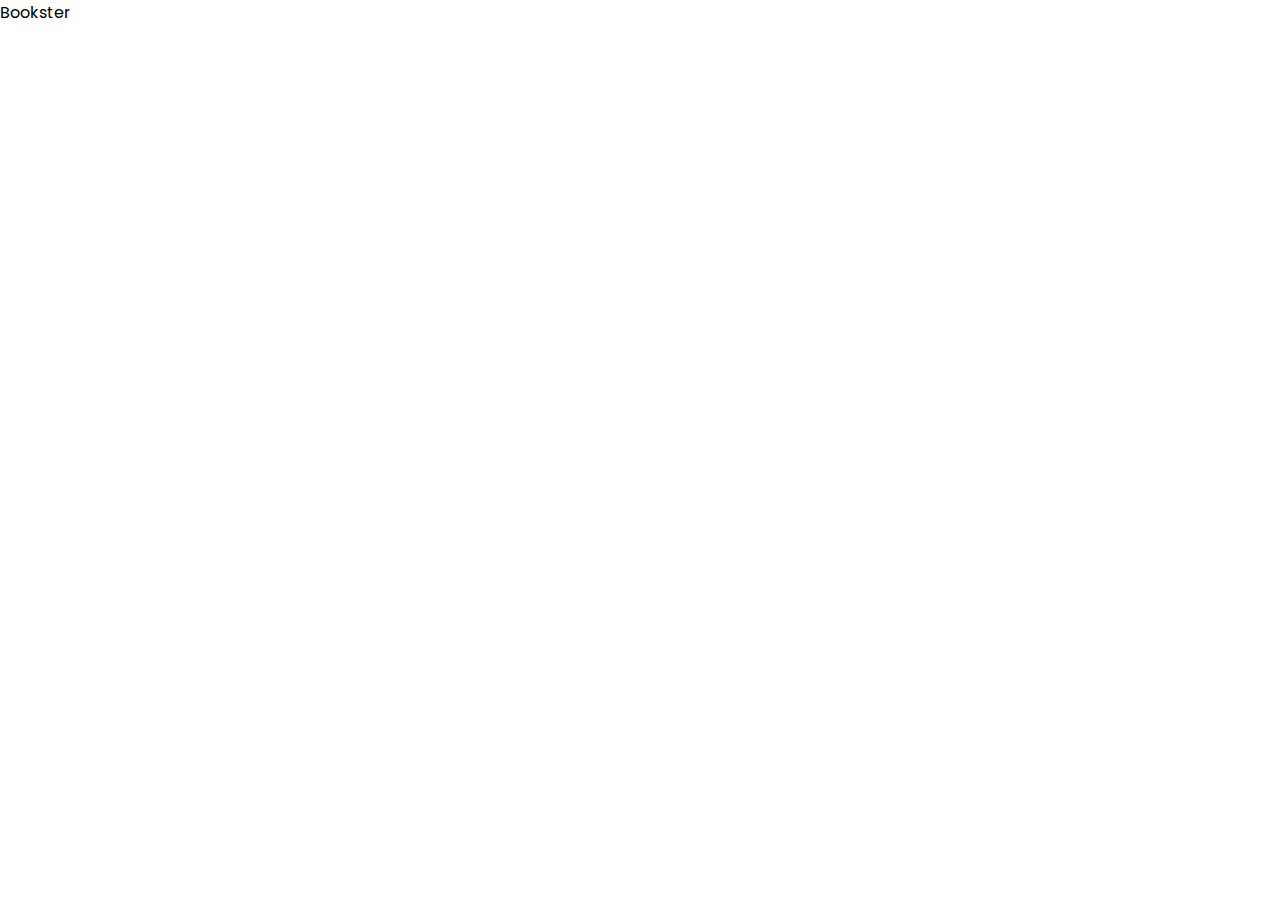
==== index.html @ d0d8ac20 "Initial setup" ====
<!DOCTYPE html>
<html lang="en">
  <head>
    <meta charset="UTF-8" />
    <meta name="viewport" content="width=device-width, initial-scale=1.0" />
    <link rel="icon" type="image/x-icon" href="./assets/favicon.png" />
    <title>Bookster - Home</title>

    <!-- Google fonts -->
    <link rel="preconnect" href="https://fonts.googleapis.com" />
    <link rel="preconnect" href="https://fonts.gstatic.com" crossorigin />
    <link href="https://fonts.googleapis.com/css2?family=Poppins:wght@100;200;300;400;500;600;700;800;900&display=swap" rel="stylesheet" />

    <!-- Stylesheets -->
    <link rel="stylesheet" href="styles/reset.css" />
  </head>
  <body>
    <h1>Bookster</h1>
  </body>
</html>
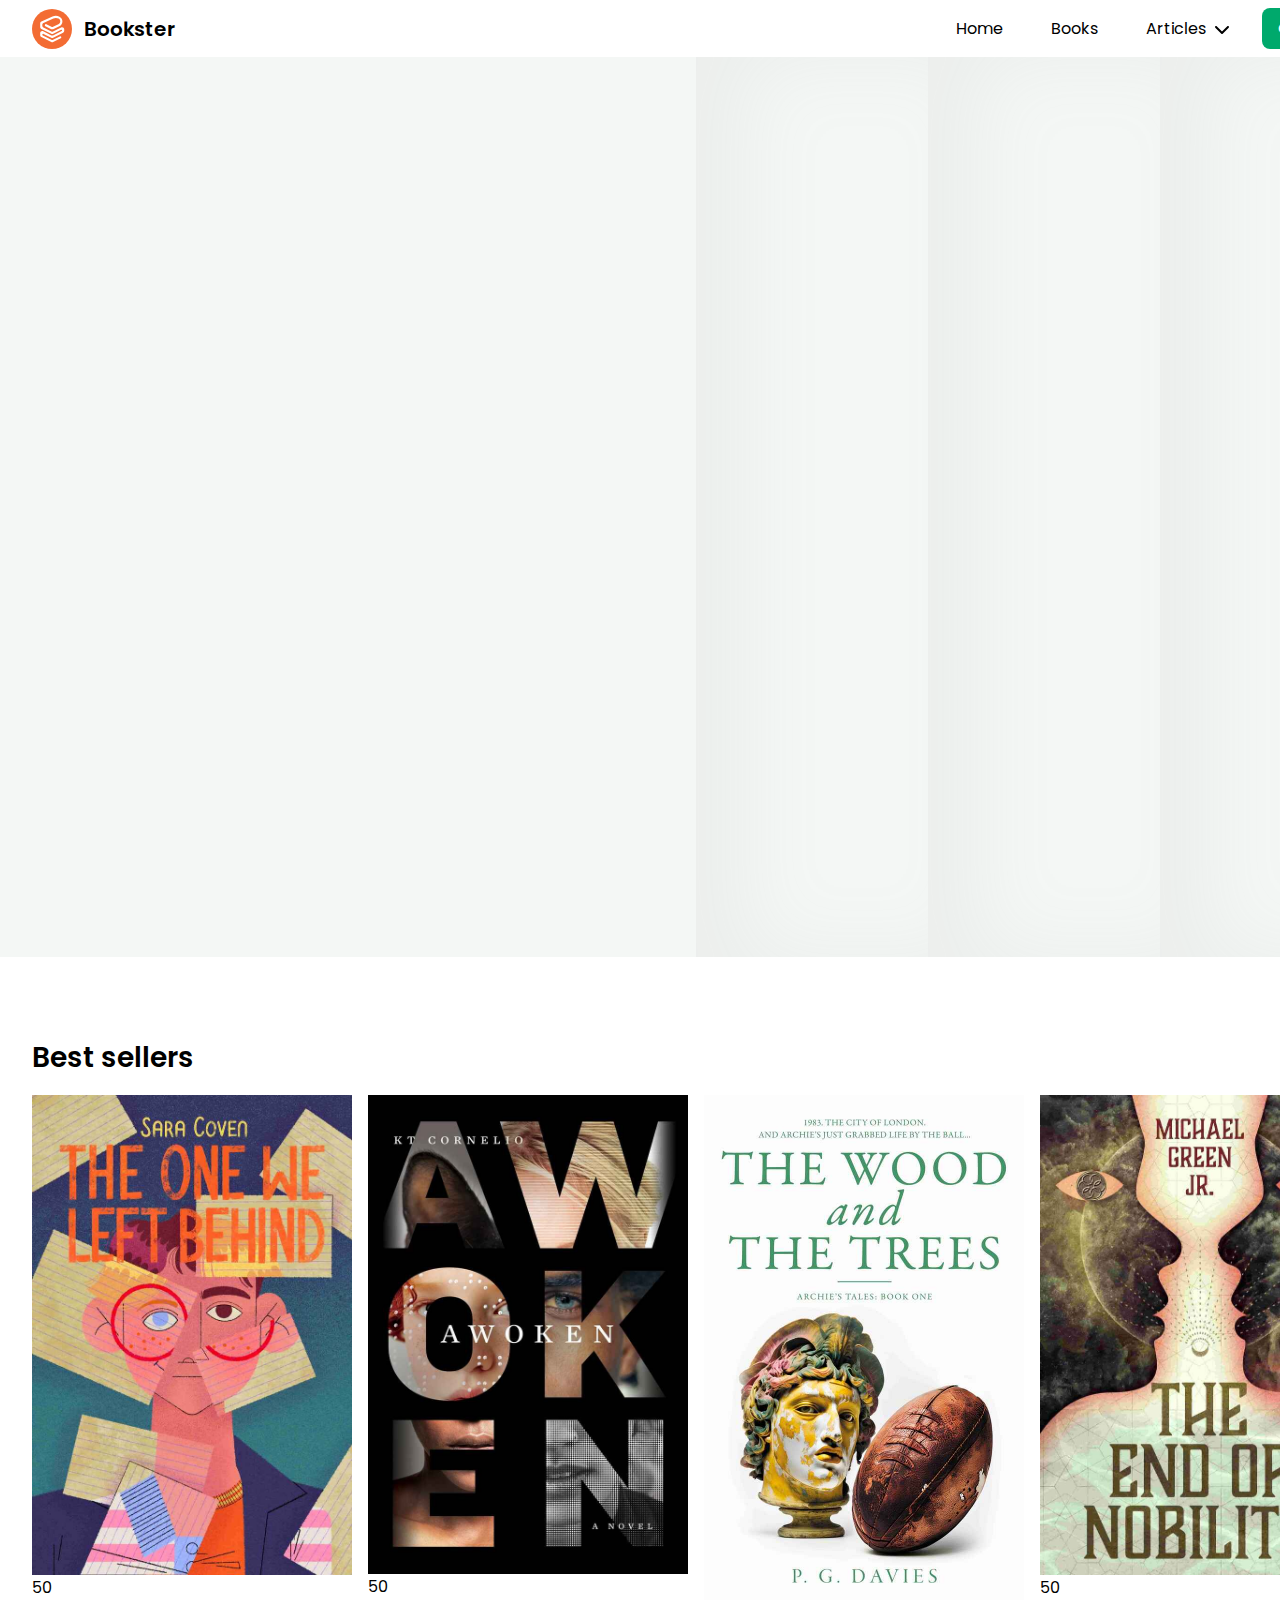
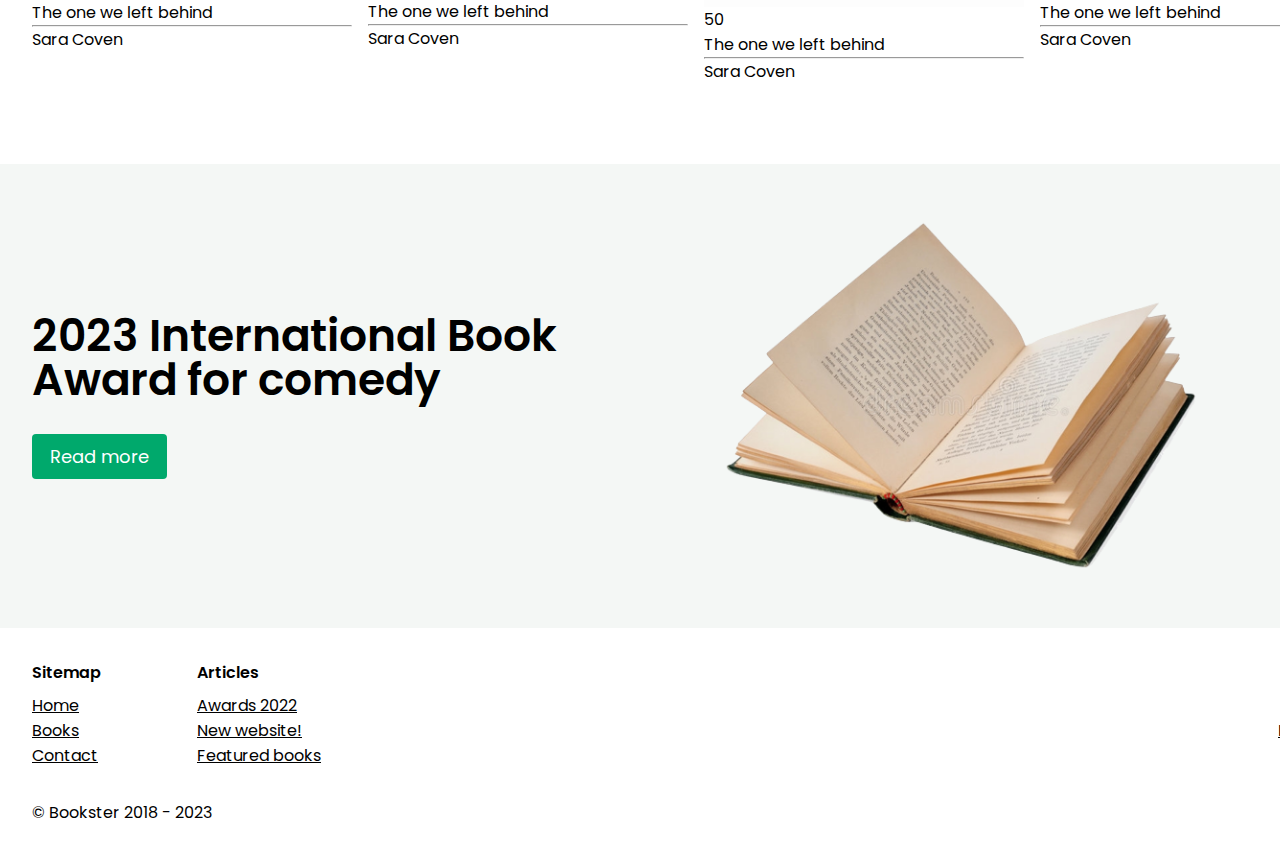
==== commit 782bce61: "Feat: startpagina toegevoegd" ====
--- a/index.html
+++ b/index.html
@@ -13,8 +13,186 @@
 
     <!-- Stylesheets -->
     <link rel="stylesheet" href="styles/reset.css" />
+    <link rel="stylesheet" href="styles/pages/home.css" />
+    <link rel="stylesheet" href="styles/components/header.css" />
+    <link rel="stylesheet" href="styles/components/footer.css" />
+    <link rel="stylesheet" href="styles/components/book-card.css" />
   </head>
   <body>
-    <h1>Bookster</h1>
+    <header>
+      <a href="/index.html" class="logo">
+        <svg width="40" height="40" viewBox="0 0 108 108" fill="none" xmlns="http://www.w3.org/2000/svg">
+          <circle cx="54" cy="54" r="54" fill="#F36C33" />
+          <path
+            fill-rule="evenodd"
+            clip-rule="evenodd"
+            d="M71.6135 25.9022C67.2386 23.7212 62.1159 23.6187 57.6573 25.6228L30.8215 37.6857C29.0263 38.4927 27.8715 40.2778 27.8715 42.2461V45.4274C27.8715 47.3234 28.9438 49.0563 30.6406 49.9022L52.3336 60.717C53.7384 61.4173 55.3905 61.4173 56.7953 60.717L78.6783 49.8074C82.5215 47.8915 87.0381 50.6865 87.0381 54.9808V59.0562C87.0381 61.2482 85.7983 63.2516 83.8366 64.2296L57.1436 77.5371C55.5195 78.3468 53.6094 78.3468 51.9853 77.5371L31.1905 67.1701C29.6647 66.4094 27.8715 67.5191 27.8715 69.224C27.8715 70.0943 28.3637 70.8897 29.1425 71.278L52.3604 82.853C53.7556 83.5485 55.3954 83.5535 56.7948 82.8665L75.0159 73.9206C76.4488 73.2171 78.1807 73.8084 78.8842 75.2413C79.5877 76.6742 78.9964 78.4061 77.5635 79.1096L57.1219 89.1457C55.504 89.94 53.6082 89.9342 51.9951 89.1301L25.2923 75.8177C23.3306 74.8397 22.0908 72.8363 22.0908 70.6443V65.5154C22.0908 61.2212 26.6074 58.4261 30.4506 60.342L52.3336 71.2516C53.7384 71.9519 55.3905 71.9519 56.7953 71.2516L80.2475 59.5597C80.8663 59.2512 81.2575 58.6192 81.2575 57.9277C81.2575 56.573 79.8326 55.6912 78.6202 56.2956L57.1436 67.0025C55.5195 67.8122 53.6094 67.8122 51.9853 67.0025L25.2923 53.695C23.3306 52.717 22.0908 50.7136 22.0908 48.5216V39.0117C22.0908 36.7361 23.4259 34.6722 25.5015 33.7393L55.2873 20.3504C61.3271 17.6355 68.2664 17.7744 74.1926 20.7289C85.0035 26.1185 84.7781 41.6208 73.8151 46.6939L57.0511 54.4513C55.4436 55.1952 53.5838 55.161 52.0047 54.3585L36.1522 46.3029C34.7291 45.5797 34.1617 43.8399 34.8849 42.4168C35.608 40.9937 37.3479 40.4263 38.771 41.1495L52.4605 48.106C53.8263 48.8 55.435 48.8296 56.8254 48.1862L71.3874 41.4477C77.9511 38.4104 78.086 29.1291 71.6135 25.9022Z"
+            fill="white"
+          />
+        </svg>
+        Bookster
+      </a>
+
+      <input class="side-menu" type="checkbox" id="side-menu" />
+      <label class="hamburger-trigger" for="side-menu">
+        <span class="hamburger-icon"></span>
+      </label>
+
+      <nav>
+        <ul class="menu">
+          <li><a href="./index.html">Home</a></li>
+          <li><a href="./books.html">Books</a></li>
+          <li class="subnav">
+            <p class="subnavbtn">
+              Articles
+              <svg xmlns="http://www.w3.org/2000/svg" height="1em" viewBox="0 0 512 512">
+                <path d="M233.4 406.6c12.5 12.5 32.8 12.5 45.3 0l192-192c12.5-12.5 12.5-32.8 0-45.3s-32.8-12.5-45.3 0L256 338.7 86.6 169.4c-12.5-12.5-32.8-12.5-45.3 0s-12.5 32.8 0 45.3l192 192z" />
+              </svg>
+            </p>
+            <ul class="subnav-content">
+              <li><a href="#">Awards 2022</a></li>
+              <li><a href="#">New website!</a></li>
+              <li class="subnav">
+                <p class="subnavbtn">
+                  Featured books
+                  <svg xmlns="http://www.w3.org/2000/svg" height="1em" viewBox="0 0 512 512">
+                    <path
+                      d="M233.4 406.6c12.5 12.5 32.8 12.5 45.3 0l192-192c12.5-12.5 12.5-32.8 0-45.3s-32.8-12.5-45.3 0L256 338.7 86.6 169.4c-12.5-12.5-32.8-12.5-45.3 0s-12.5 32.8 0 45.3l192 192z"
+                    />
+                  </svg>
+                </p>
+                <div class="subnav-content">
+                  <a href="#">Book 1</a>
+                  <a href="#">Book 2</a>
+                  <a href="#">Book 3</a>
+                </div>
+              </li>
+            </ul>
+          </li>
+          <li><a class="contact--link" href="./contact.html">Contact</a></li>
+        </ul>
+      </nav>
+    </header>
+
+    <main>
+      <section class="hero">
+        <div class="hero--content">
+          <div>
+            <h1 class="headline">Shop the World of Words</h1>
+            <p class="subheadline">Explore a Vast Collection of Books for Every Taste and Interest, Right at Your Fingertips</p>
+            <a class="cta" href="./books.html">Shop now</a>
+          </div>
+          <div class="hero--book--container">
+            <img class="book1" src="./assets/book1.jpg" alt="" />
+            <img class="book2" src="./assets/book2.jpg" alt="" />
+            <img class="book3" src="./assets/book3.jpg" alt="" />
+          </div>
+        </div>
+        <div class="background">
+          <div></div>
+          <div></div>
+          <div></div>
+        </div>
+      </section>
+
+      <section class="best-sellers--section">
+        <h2>Best sellers</h2>
+        <div class="book--container">
+          <article class="book--card">
+            <div class="book--card__img">
+              <img src="./assets/book1.jpg" alt="" />
+              <p class="book--discount">50</p>
+            </div>
+            <div class="book--card__info">
+              <h3 class="book--title">The one we left behind</h3>
+              <hr />
+              <p class="book--author">Sara Coven</p>
+            </div>
+          </article>
+          <article class="book--card">
+            <div class="book--card__img">
+              <img src="./assets/book2.jpg" alt="" />
+              <p class="book--discount">50</p>
+            </div>
+            <div class="book--card__info">
+              <h3 class="book--title">The one we left behind</h3>
+              <hr />
+              <p class="book--author">Sara Coven</p>
+            </div>
+          </article>
+          <article class="book--card">
+            <div class="book--card__img">
+              <img src="./assets/book3.jpg" alt="" />
+              <p class="book--discount">50</p>
+            </div>
+            <div class="book--card__info">
+              <h3 class="book--title">The one we left behind</h3>
+              <hr />
+              <p class="book--author">Sara Coven</p>
+            </div>
+          </article>
+          <article class="book--card">
+            <div class="book--card__img">
+              <img src="./assets/book4.jpg" alt="" />
+              <p class="book--discount">50</p>
+            </div>
+            <div class="book--card__info">
+              <h3 class="book--title">The one we left behind</h3>
+              <hr />
+              <p class="book--author">Sara Coven</p>
+            </div>
+          </article>
+        </div>
+      </section>
+
+      <section class="award--section">
+        <div class="award--container">
+          <div>
+            <h2>2023 International Book Award for comedy</h2>
+            <a href="#">Read more</a>
+          </div>
+          <div>
+            <img src="./assets/award.png" alt="" />
+          </div>
+        </div>
+      </section>
+    </main>
+
+    <footer>
+      <div class="footer-link--container">
+        <div>
+          <h2>Sitemap</h2>
+          <ul>
+            <li>
+              <a href="./index.html">Home</a>
+              <a href="./books.html">Books</a>
+              <a href="./contact.html">Contact</a>
+            </li>
+          </ul>
+        </div>
+        <div>
+          <h2>Articles</h2>
+          <ul>
+            <li>
+              <a href="#">Awards 2022</a>
+              <a href="#">New website!</a>
+              <a href="#">Featured books</a>
+            </li>
+          </ul>
+        </div>
+        <div class="footer-socials--container">
+          <h2>Socials</h2>
+          <ul>
+            <li>
+              <a href="https://www.facebook.com" target="_blank">Facebook</a>
+              <a href="https://www.instagram.com" target="_blank">Instagram</a>
+              <a href="https://www.x.com" target="_blank">Twitter/X</a>
+            </li>
+          </ul>
+        </div>
+      </div>
+
+      <p>&copy; Bookster 2018 - 2023</p>
+    </footer>
   </body>
 </html>
--- a/styles/pages/home.css
+++ b/styles/pages/home.css
@@ -0,0 +1,213 @@
+@keyframes slide-in {
+  to {
+    transform: translate(0, 0);
+    opacity: 1;
+  }
+}
+
+.hero h1,
+.hero p,
+.hero .cta {
+  transform: translateY(2rem);
+  opacity: 0;
+  animation: slide-in 600ms ease forwards;
+}
+
+.hero img {
+  transform: translateX(-5rem);
+  opacity: 0;
+  animation: slide-in 1200ms ease 300ms forwards;
+}
+
+.hero p {
+  animation-delay: 300ms;
+}
+
+.hero .cta {
+  animation-delay: 600ms;
+}
+
+.hero {
+  background-color: rgb(244, 247, 245);
+  position: relative;
+  z-index: 1;
+  overflow: hidden;
+}
+
+.hero--content {
+  display: grid;
+  gap: 5rem;
+  grid-template-columns: 5fr 4fr;
+  align-items: center;
+  max-width: var(--max-container-width);
+  margin: 0 auto;
+  padding: 4rem var(--container-padding-x);
+  min-height: 100vh;
+}
+
+.headline {
+  font-weight: 800;
+  font-size: 5rem;
+  line-height: 1.1;
+  max-width: 13ch;
+}
+
+.subheadline {
+  font-weight: 400;
+  font-size: 1.5rem;
+  padding: 1rem 0 1.5rem 0;
+}
+
+.background {
+  position: absolute;
+  top: 0;
+  right: 0;
+  bottom: 0;
+  left: 50%;
+  display: grid;
+  grid-template-columns: 1fr 1fr 1fr;
+  z-index: -1;
+}
+
+.background div {
+  box-shadow: inset 50px 0 5rem rgba(167, 170, 169, 0.1);
+}
+
+.cta {
+  display: inline-block;
+  background-color: var(--primary-color);
+  color: white;
+  padding: 0.5em 1em;
+  border-radius: 0.25rem;
+  font-size: 1.25rem;
+}
+
+.hero--book--container {
+  position: relative;
+  height: 100%;
+}
+
+.hero--book--container img {
+  position: absolute;
+  top: 50%;
+  left: 0;
+  max-height: 70%;
+  box-shadow: 5px 5px 20px rgba(0, 0, 0, 0.4);
+  border-radius: 0.5rem;
+  translate: 0 -50%;
+}
+
+.hero--book--container .book2 {
+  scale: 0.8;
+  left: 10vw;
+  animation-delay: 600ms;
+}
+
+.hero--book--container .book1 {
+  scale: 0.6;
+  left: 20vw;
+  animation-delay: 900ms;
+}
+
+.best-sellers--section {
+  max-width: var(--max-container-width);
+  padding: 5rem var(--container-padding-x);
+  margin: 0 auto;
+}
+
+.best-sellers--section h2 {
+  font-size: 1.75rem;
+  font-weight: 600;
+  padding-bottom: 1rem;
+}
+
+.book--container {
+  overflow: auto;
+  display: flex;
+  gap: 1rem;
+}
+
+.book--container article {
+  flex: 0 0 20rem;
+}
+
+/* Book award section */
+
+.award--section {
+  background-color: rgb(244, 247, 245);
+}
+
+.award--container {
+  max-width: var(--max-container-width);
+  padding: 2rem var(--container-padding-x);
+  margin: 0 auto;
+  display: grid;
+  align-items: center;
+  grid-template-columns: 2fr 3fr;
+}
+
+.award--container h2 {
+  font-size: 2.75rem;
+  line-height: 1;
+  font-weight: 600;
+  padding-bottom: 2rem;
+}
+
+.award--container a {
+  display: inline-block;
+  padding: 0.5em 1em;
+  border-radius: 0.25rem;
+  background-color: var(--primary-color);
+  font-size: 1.125rem;
+  color: white;
+  transition: opacity 300ms ease;
+}
+
+.award--container a:hover {
+  opacity: 0.9;
+}
+
+.award--container img {
+  max-height: 25rem;
+  margin: auto;
+}
+
+@media screen and (max-width: 1080px) {
+  .hero h1 {
+    font-size: 3.75rem;
+  }
+
+  .hero p {
+    font-size: 1.25rem;
+  }
+}
+
+@media screen and (max-width: 520px) {
+  .award--container {
+    text-align: center;
+    display: block;
+  }
+
+  .award--container h2 {
+    font-size: 1.75rem;
+  }
+
+  .award--container img {
+    margin-top: 2rem;
+    max-width: 80%;
+  }
+
+  .hero--content {
+    text-align: center;
+    grid-template-columns: 1fr;
+  }
+
+  .hero--book--container {
+    height: 50vh;
+    left: 20%;
+  }
+
+  .hero--book--container img {
+    max-height: 100%;
+  }
+}
--- a/styles/components/header.css
+++ b/styles/components/header.css
@@ -0,0 +1,176 @@
+header {
+  position: relative;
+  display: flex;
+  align-items: center;
+  justify-content: space-between;
+  padding: 0.5rem var(--container-padding-x);
+  max-width: var(--max-container-width);
+  margin: 0 auto;
+  z-index: 99;
+}
+
+.logo {
+  display: flex;
+  align-items: center;
+  gap: 0.75rem;
+  font-weight: 600;
+  font-size: 1.25rem;
+}
+
+.menu {
+  display: flex;
+  gap: 1rem;
+}
+
+.menu a,
+.subnavbtn {
+  padding: 0.5rem 1rem;
+  display: inline-block;
+  border-radius: 0.5rem;
+  transition: all 300ms ease;
+}
+
+.menu a:hover {
+  background-color: rgb(231, 231, 231);
+}
+
+header .contact--link {
+  background-color: var(--primary-color);
+  color: white;
+}
+
+.menu .contact--link:hover {
+  background-color: var(--primary-color);
+  opacity: 0.8;
+}
+
+.subnavbtn {
+  display: flex;
+  align-items: center;
+  cursor: pointer;
+}
+
+.subnav {
+  position: relative;
+}
+
+.subnav svg {
+  transition: transform 300ms ease;
+  margin-left: 0.5rem;
+}
+
+.subnav-content {
+  background-color: white;
+  border-radius: 0.5rem;
+  box-shadow: 0 0px 30px rgba(0, 0, 0, 0.1);
+  position: absolute;
+  top: 100%;
+  left: 0;
+  width: max-content;
+  pointer-events: none;
+  opacity: 0;
+  transform: translateY(0.5rem);
+  transition: all 300ms ease;
+}
+
+.subnav:hover > .subnav-content {
+  pointer-events: all;
+  opacity: 1;
+  transform: translateY(0);
+}
+
+.subnav:hover > .subnavbtn svg {
+  transform: rotate(180deg);
+}
+
+.subnav-content a {
+  display: block;
+}
+
+/* Hamburger menu */
+.hamburger-trigger {
+  height: 100%;
+  padding: 1rem;
+  cursor: pointer;
+  display: none;
+  align-items: center;
+}
+
+.hamburger-icon {
+  position: relative;
+  width: 32px;
+}
+
+.hamburger-icon,
+.hamburger-icon::before,
+.hamburger-icon::after {
+  display: block;
+  background-color: black;
+  border-radius: 1rem;
+  height: 3px;
+}
+
+.hamburger-icon::before,
+.hamburger-icon::after {
+  position: absolute;
+  content: "";
+  right: 0;
+}
+
+.hamburger-icon::before {
+  bottom: 10px;
+  width: 24px;
+}
+
+.hamburger-icon::after {
+  top: 10px;
+  width: 16px;
+}
+
+.side-menu {
+  display: none;
+}
+
+@media screen and (max-width: 650px) {
+  .hamburger-trigger {
+    display: block;
+  }
+
+  nav {
+    background-color: white;
+    box-shadow: 0 20px 30px rgba(0, 0, 0, 0.05);
+    left: 0;
+    right: 0;
+    top: 100%;
+    position: absolute;
+    pointer-events: none;
+    opacity: 0;
+    transform: translateY(1rem);
+    transition: all 300ms ease;
+  }
+
+  .side-menu:checked ~ nav {
+    opacity: 1;
+    pointer-events: all;
+    transform: translateY(0);
+  }
+
+  .menu {
+    flex-direction: column;
+  }
+
+  .menu a {
+    display: block;
+    text-align: center;
+  }
+
+  .subnav-content {
+    right: 0;
+    width: auto;
+  }
+
+  .subnavbtn {
+    text-align: center;
+    justify-content: center;
+  }
+}
--- a/styles/components/footer.css
+++ b/styles/components/footer.css
@@ -0,0 +1,38 @@
+footer {
+  max-width: var(--max-container-width);
+  padding: 2rem var(--container-padding-x);
+  margin: 0 auto;
+}
+
+.footer-link--container {
+  display: flex;
+  gap: 6rem;
+  padding-bottom: 2rem;
+}
+
+footer h2 {
+  font-weight: 600;
+  margin-bottom: 0.5rem;
+}
+
+.footer-link--container a {
+  display: block;
+  text-decoration: underline;
+}
+
+.footer-socials--container {
+  margin-left: auto;
+  text-align: right;
+}
+
+@media screen and (max-width: 480px) {
+  .footer-link--container {
+    flex-direction: column;
+    gap: 2rem;
+  }
+
+  .footer-socials--container {
+    margin-left: 0;
+    text-align: left;
+  }
+}
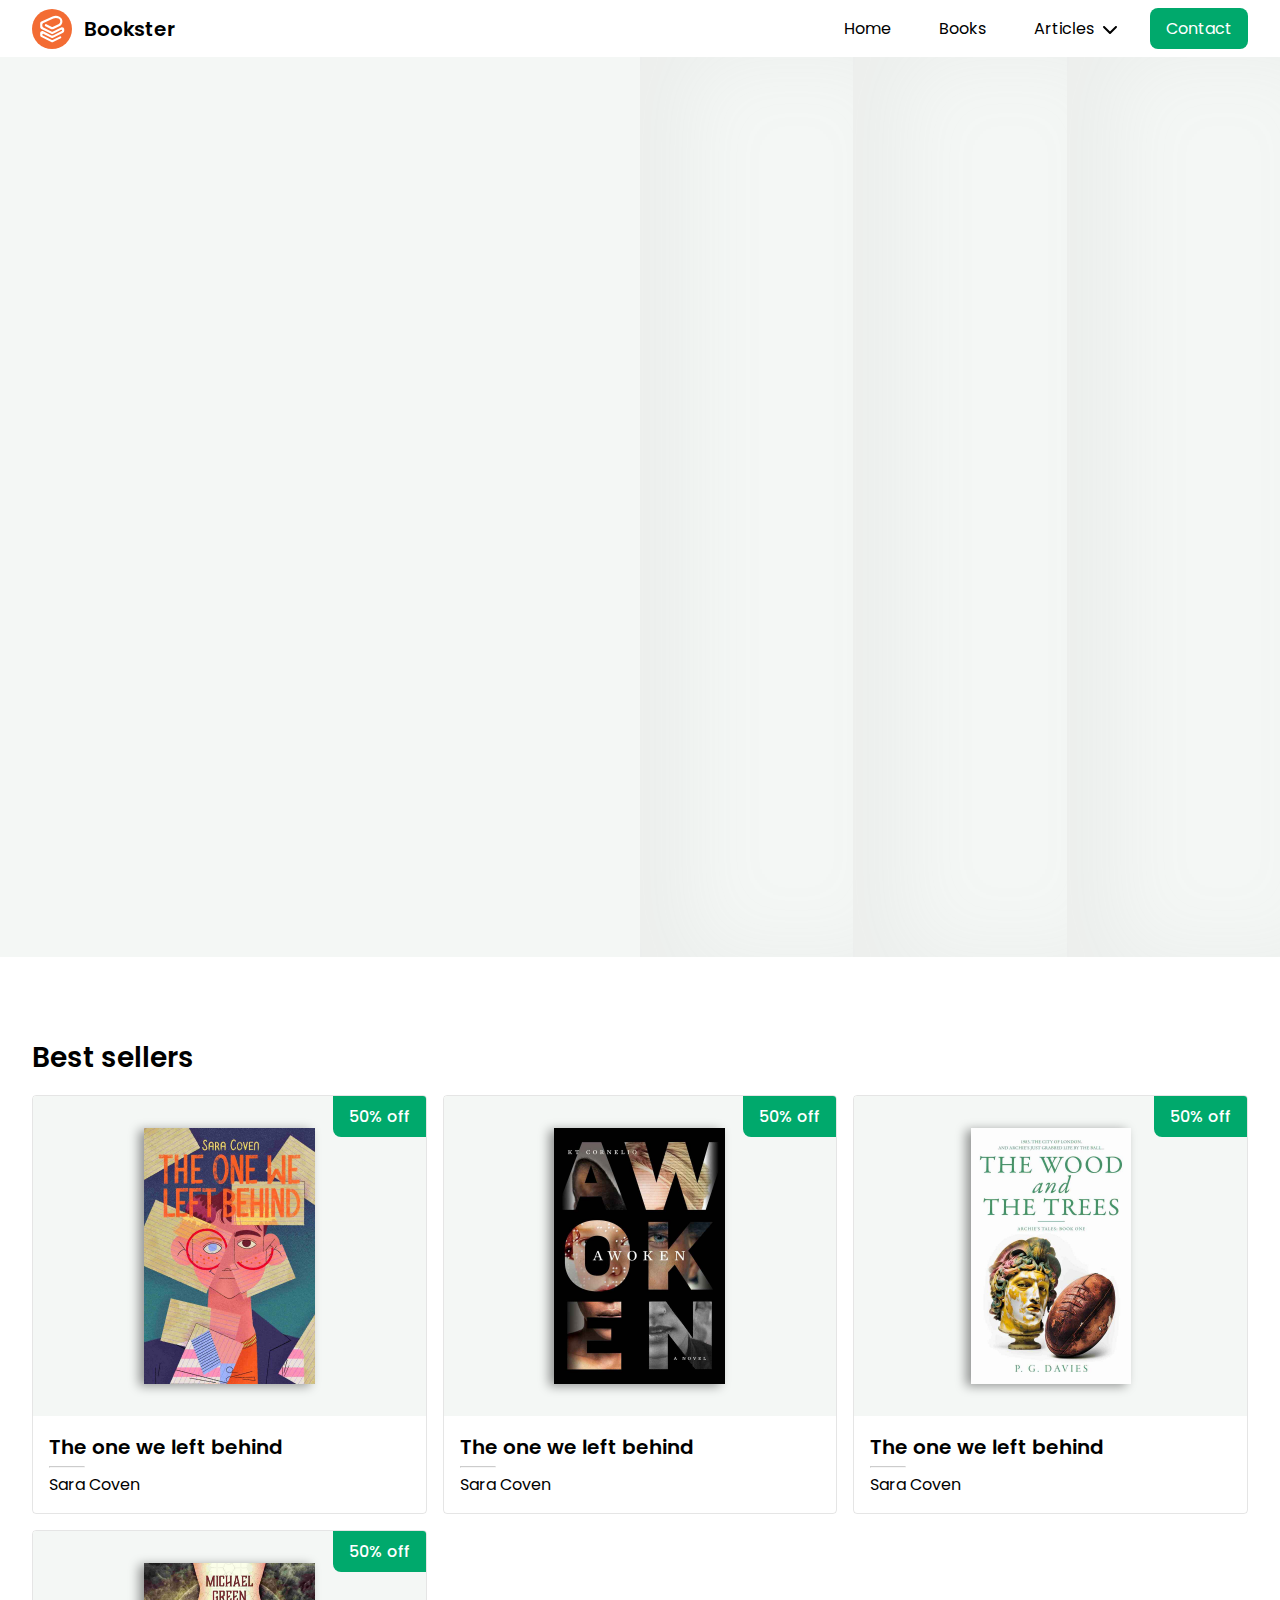
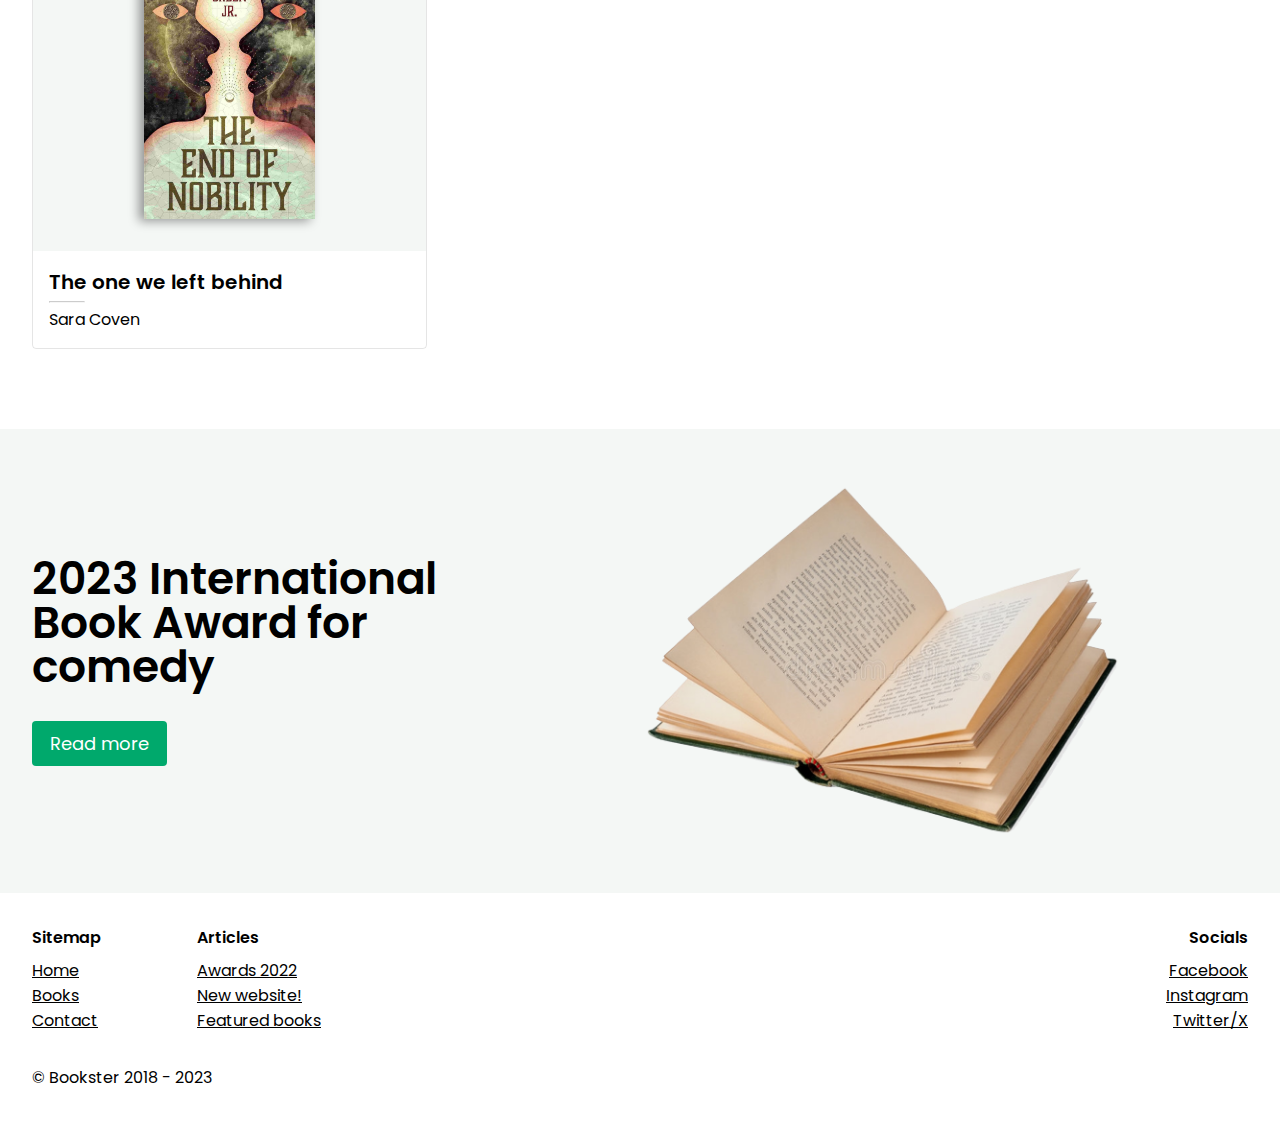
==== commit b51b0d69: "Feat: Alt tags toegevoegd voor covers" ====
--- a/index.html
+++ b/index.html
@@ -100,7 +100,7 @@
         <div class="book--container">
           <article class="book--card">
             <div class="book--card__img">
-              <img src="./assets/book1.jpg" alt="" />
+              <img src="./assets/book1.jpg" alt="cover book 1" />
               <p class="book--discount">50</p>
             </div>
             <div class="book--card__info">
@@ -111,7 +111,7 @@
           </article>
           <article class="book--card">
             <div class="book--card__img">
-              <img src="./assets/book2.jpg" alt="" />
+              <img src="./assets/book2.jpg" alt="cover book 2" />
               <p class="book--discount">50</p>
             </div>
             <div class="book--card__info">
@@ -122,7 +122,7 @@
           </article>
           <article class="book--card">
             <div class="book--card__img">
-              <img src="./assets/book3.jpg" alt="" />
+              <img src="./assets/book3.jpg" alt="cover book 3" />
               <p class="book--discount">50</p>
             </div>
             <div class="book--card__info">
@@ -133,7 +133,7 @@
           </article>
           <article class="book--card">
             <div class="book--card__img">
-              <img src="./assets/book4.jpg" alt="" />
+              <img src="./assets/book4.jpg" alt="cover book 4" />
               <p class="book--discount">50</p>
             </div>
             <div class="book--card__info">
--- a/styles/pages/home.css
+++ b/styles/pages/home.css
@@ -122,13 +122,9 @@
 }
 
 .book--container {
-  overflow: auto;
-  display: flex;
+  display: grid;
+  grid-template-columns: repeat(auto-fill, minmax(20rem, 1fr));
   gap: 1rem;
-}
-
-.book--container article {
-  flex: 0 0 20rem;
 }
 
 /* Book award section */
@@ -172,6 +168,36 @@
   margin: auto;
 }
 
+@media screen and (max-width: 620px) {
+  .award--container {
+    text-align: center;
+    display: block;
+  }
+
+  .award--container h2 {
+    font-size: 1.75rem;
+  }
+
+  .award--container img {
+    margin-top: 2rem;
+    max-width: 80%;
+  }
+
+  .hero--content {
+    text-align: center;
+    grid-template-columns: 1fr;
+  }
+
+  .hero--book--container {
+    height: 50vh;
+    left: 20%;
+  }
+
+  .hero--book--container img {
+    max-height: 100%;
+  }
+}
+
 @media screen and (max-width: 1080px) {
   .hero h1 {
     font-size: 3.75rem;
@@ -181,33 +207,3 @@
     font-size: 1.25rem;
   }
 }
-
-@media screen and (max-width: 520px) {
-  .award--container {
-    text-align: center;
-    display: block;
-  }
-
-  .award--container h2 {
-    font-size: 1.75rem;
-  }
-
-  .award--container img {
-    margin-top: 2rem;
-    max-width: 80%;
-  }
-
-  .hero--content {
-    text-align: center;
-    grid-template-columns: 1fr;
-  }
-
-  .hero--book--container {
-    height: 50vh;
-    left: 20%;
-  }
-
-  .hero--book--container img {
-    max-height: 100%;
-  }
-}
--- a/styles/components/header.css
+++ b/styles/components/header.css
@@ -1,12 +1,23 @@
+/* 
+  1. Global header styles
+  2. Button/links styles
+  3. Hamburger menu
+  4. Mobile styles
+*/
+
+/* 1. Global header styles */
 header {
   position: relative;
   display: flex;
   align-items: center;
   justify-content: space-between;
-  padding: 0.5rem var(--container-padding-x);
-  max-width: var(--max-container-width);
-  margin: 0 auto;
+  padding-block: 0.5rem;
   z-index: 99;
+}
+
+.menu {
+  display: flex;
+  gap: 1rem;
 }
 
 .logo {
@@ -17,11 +28,7 @@
   font-size: 1.25rem;
 }
 
-.menu {
-  display: flex;
-  gap: 1rem;
-}
-
+/* 2. Button/links styles */
 .menu a,
 .subnavbtn {
   padding: 0.5rem 1rem;
@@ -44,6 +51,7 @@
   opacity: 0.8;
 }
 
+/* 2.1 Subnav button */
 .subnavbtn {
   display: flex;
   align-items: center;
@@ -87,7 +95,7 @@
   display: block;
 }
 
-/* Hamburger menu */
+/* 3. Hamburger menu */
 .hamburger-trigger {
   height: 100%;
   padding: 1rem;
@@ -130,6 +138,8 @@
 .side-menu {
   display: none;
 }
+
+/* 4. Mobile styles */
 
 @media screen and (max-width: 650px) {
   .hamburger-trigger {
--- a/styles/components/footer.css
+++ b/styles/components/footer.css
@@ -1,7 +1,5 @@
 footer {
-  max-width: var(--max-container-width);
-  padding: 2rem var(--container-padding-x);
-  margin: 0 auto;
+  padding-block: 2rem;
 }
 
 .footer-link--container {
@@ -25,14 +23,16 @@
   text-align: right;
 }
 
+@media screen and (max-width: 800px) {
+  .footer-socials--container {
+    margin-left: 0;
+    text-align: left;
+  }
+}
+
 @media screen and (max-width: 480px) {
   .footer-link--container {
     flex-direction: column;
     gap: 2rem;
   }
-
-  .footer-socials--container {
-    margin-left: 0;
-    text-align: left;
-  }
 }
--- a/styles/components/book-card.css
+++ b/styles/components/book-card.css
@@ -0,0 +1,59 @@
+.book--card {
+  border: 1px solid rgba(0, 0, 0, 0.1);
+  border-radius: 0.25rem;
+  overflow: hidden;
+}
+
+.book--card__img {
+  position: relative;
+  background-color: rgb(244, 247, 245);
+  padding: 2rem;
+  height: 20rem;
+  width: 100%;
+}
+
+.book--card__img img {
+  box-shadow: -5px 2px 10px rgba(0, 0, 0, 0.4);
+  transition: all 300ms ease;
+  object-fit: contain;
+  height: 100%;
+  margin: 0 auto;
+}
+.book--card:hover img {
+  transform: scale(1.05);
+}
+
+.book--discount {
+  position: absolute;
+  background-color: var(--primary-color);
+  color: white;
+  border-radius: 0 0 0 0.5rem;
+  top: 0;
+  right: 0;
+  padding: 0.5rem 1rem;
+  font-weight: 500;
+  transition: all 300ms ease;
+}
+
+.book--discount::after {
+  content: "% off";
+}
+
+.book--card:hover .book--discount {
+  padding-right: 1.75rem;
+}
+
+.book--card__info {
+  padding: 1rem;
+}
+
+.book--title {
+  font-size: 1.25rem;
+  font-weight: 600;
+}
+
+.book--card__info hr {
+  margin: 0.25rem 0;
+  width: 10%;
+  opacity: 0.5;
+}
